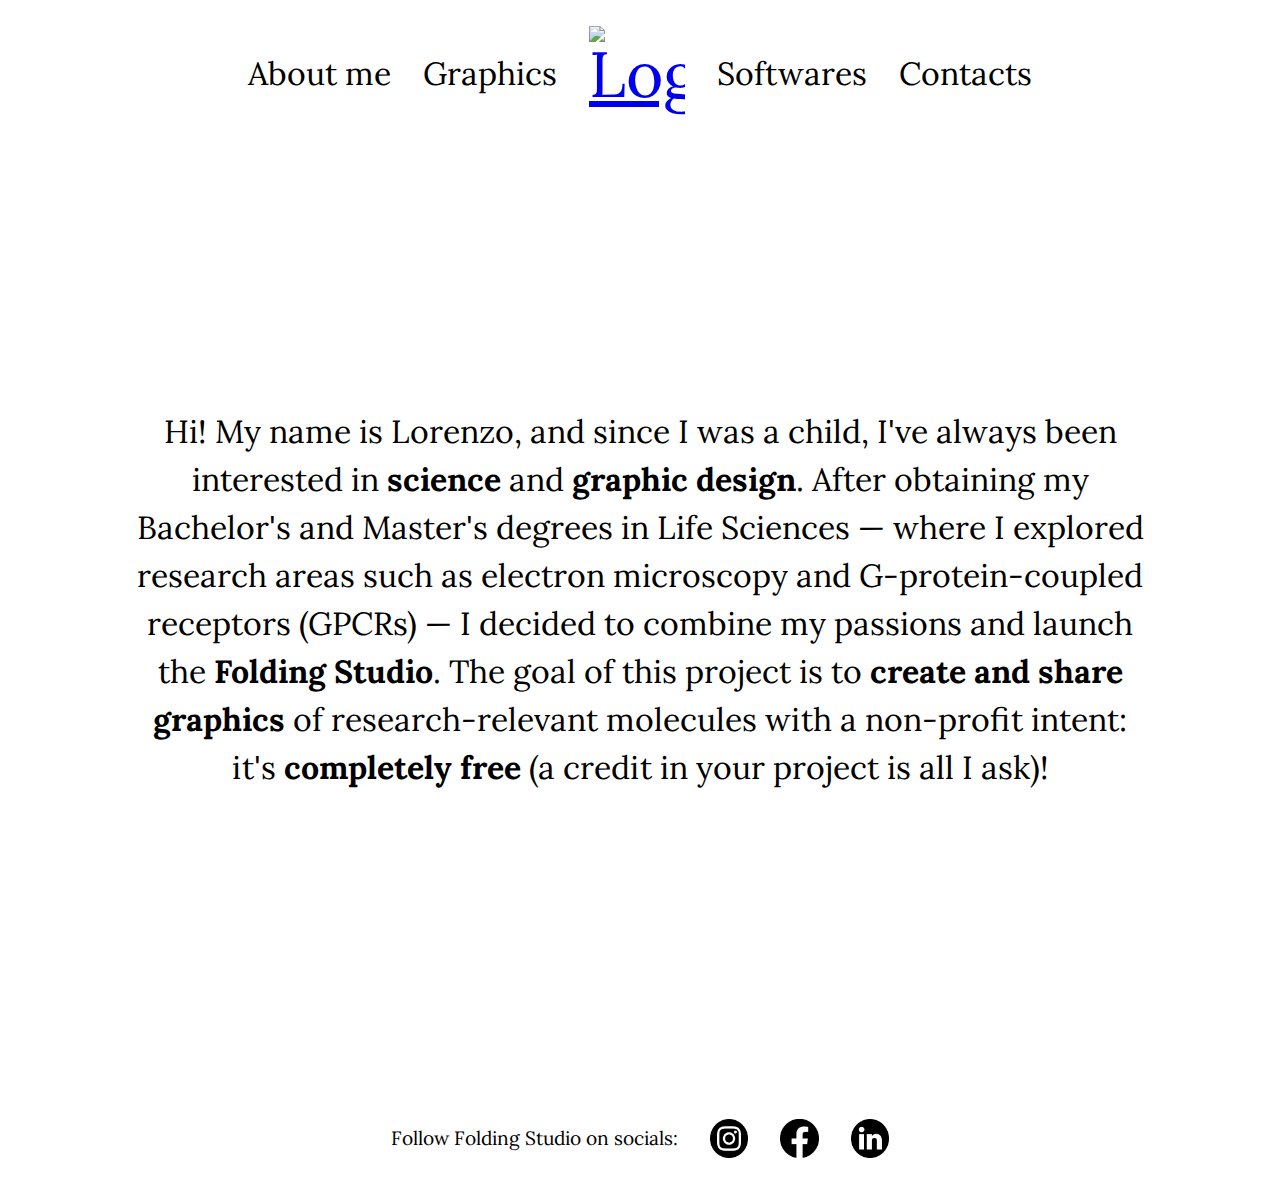
==== about.html @ 73b4b7d4 "Add files via upload" ====
<!DOCTYPE html>
<html lang="en">
<head>
  <meta charset="UTF-8">
  <meta name="viewport" content="width=device-width, initial-scale=1.0">
  <meta http-equiv="X-UA-Compatible" content="ie=edge">
  <title>Folding about</title>
  <link href="https://fonts.googleapis.com/css2?family=Lora:wght@400;700&display=swap" rel="stylesheet">
  <link rel="stylesheet" href="style.css">
</head>

<body>
    <header class="visible">
      <div class="header-content">
        <ul class="menusx">
          <li><a href="about.html">About me</a></li>
          <li><a href="graphics.html">Graphics</a></li>
        </ul>
        <a href="index.html" target="_blank">
          <img src="images/Logo_nobaclk.tiff" alt="Logo" class="logo">
        </a>
        <ul class="menudx">
          <li><a href="softwares.html">Softwares</a></li>
          <li><a href="contacts.html">Contacts</a></li>
        </ul>
      </div>


    </div>
    </header>

  

    <div class="section" style="margin-top: 6.2rem; padding-bottom: 3rem;">
       <p class="paragraph paragraph_visible"> Hi! My name is Lorenzo, and since I was a child, I've always been interested in <span style="font-weight: bold;">science</span> and <span style="font-weight: bold;">graphic design</span>. After obtaining my Bachelor's and Master's degrees in Life Sciences — where I explored research areas such as electron microscopy and G-protein-coupled receptors (GPCRs) — I decided to combine my passions and launch the <span style="font-weight: bold;">Folding Studio</span>. The goal of this project is to <span style="font-weight: bold;">create and share graphics</span> of research-relevant molecules with a non-profit intent: it's <span style="font-weight: bold;">completely free</span> (a credit in your project is all I ask)!</p>
    </div>

    <footer>
      <div class="foot-content">
       <span class="text-foot" >
         Follow Folding Studio on socials:
       </span>
       <a href="https://www.instagram.com/folding_studio_/">
        <img src="images/ig.png" alt="Logo" class="logo-foot">
       </a>
       <a href="">
           <img src="images/fb.png" alt="Logo" class="logo-foot">
         </a>
       
           <a href="">
             <img src="images/lkin.png" alt="Logo" class="logo-foot">
           </a>
         </a>
         </div>
       </footer>

    </body>
</html>
---- style.css ----
/* Reset */
body, html {
    font-family: 'Lora', serif;
    line-height: 1;
    font-size: 2rem;
    box-sizing: border-box;
    margin: 0;
    padding: 0;
}
*, *:before, *:after {
    box-sizing: border-box;
}
h1, h2, h3, h4, h5, h6, p, ol, ul {
    margin: 0 0 1rem 0;
    padding: 0;
}
ol, ul {
    padding-left: 20px;
    line-height: 1.5;
}
img {
    height: auto;
    max-width: 100%; /* Ensure images are responsive */
}
h1 {
    font-size: 4rem;
}

a{display: inline;}

a:hover {opacity: 65%;}


.section {
    display: flex;
    flex-direction: column;
    justify-content: center;
    align-items: center;
    width: 100%;
    height: auto;
    min-height: 100vh; /* Ensures the section takes full height */
    position: relative;
}

.section2 {
    display: flex;
    flex-direction: column;
    justify-content: center;
    align-items: center;
    width: 100%;
    min-height: 100vh; /* Ensures the section takes full height */
    position: relative;
} 

#titleContainer {
    opacity: 1;
    transform: translateY(0);
    transition: opacity 0.5s ease, transform 0.5s ease;
}

#titleContainer.hidden {
    opacity: 0;
    transform: translateY(-50px);
}

.title-container {
    display: flex;
    flex-direction: column;
    align-items: center;
    justify-content: center;
    text-align: center;
    gap: 1rem;
}

.title {
    font-weight: normal;
}

.titlebold {
    font-weight: bold;
}

.titlebold_italic {
    font-weight: bold;
    font-size: 1.5rem;
    display: flex;
    align-items: center;
    justify-content: center;
    text-align: center;
    opacity: 0;
    transition: opacity 2s ease, transform 2s ease;
    margin: 0 0 1rem 0;
    padding: 0;
}

.paragraph {
    margin: 0;
    opacity: 0;
    display: flex;
    flex-direction: column;
    align-items: center;
    justify-content: center;
    text-align: center;
    font-size: 1rem;
    transition: transform 2s ease, opacity 2s ease;
    width: 80%;
    line-height: 1.5rem;
    display: inline;
}

.paragraph_visible {
    margin: 0;
    opacity: 1;
    display: block;
    flex-direction: column;
    align-items: center;
    justify-content: center;
    text-align: center;
    line-height: 1.5rem;
}

.centered-image {
    width: 30%;
    height: auto;
}

.scroll-down {
    position: absolute;
    bottom: 0.8rem;
    left: 50%;
    transform: translateX(-50%);
    color: #333;
    cursor: pointer;
    animation: pulse 1.5s infinite;
    transition: opacity 0.5s ease-in-out;
}

.scroll-down svg {
    width: 1.5rem;
    height: 1.5rem;
    stroke: #333;
    stroke-width: 2;
    fill: none;
}

footer {
    display: flex;
    height: 2.5rem;
    align-items: center;
    justify-items: center;
    justify-content: center;
}

.text-foot {
    display: flex;
    text-decoration: none;
    align-items: center;
    text-align: center;
    color: #000;
    font-size: 0.6rem;
    transition: color 0.3s ease;
    text-align: center;
    align-items: center;
    justify-items: center;
    text-justify: center;
}

header {
    display: flex;
    position: fixed;
    top: 0;
    left: 0;
    width: 100vw;
    background-color: #ffffff;
    color: rgb(0, 0, 0);
    align-items: center;
    justify-content: center;
    padding: 0.8rem 0;
    opacity: 0;
    z-index: 1000;
    text-align: center; /* Aggiunto per centrare il testo */
}

header.visible {
    opacity: 1;
    transform: translateY(0);
}

.header-content {
    display: flex;
    align-items: center;
    justify-content: center;
    width: 80vw;
    height: 50%;
    padding: 0 0.8rem;
    gap: 1rem; /* Aggiunge spazio ai lati */
    text-align: center; /* Aggiunto per centrare il testo */
}

.menusx, .menudx {
    display: flex;
    gap: 1rem; /* Spaziatura tra i link */
    list-style: none;
    height: 1rem;
    padding: 0;
    margin: 0;
    align-items: center;
    justify-content: center; /* Aggiunto per centrare i link */
}

.menusx li a, .menudx li a {
    display: flex;
    text-decoration: none;
    align-items: center;
    color: #000;
    font-size: 1rem;
    transition: color 0.3s ease;
    justify-content: center; /* Aggiunto per centrare i link */
}

.menusx li a:hover, .menudx li a:hover {
    opacity: 65%;
}

.logo {
    display: block;
    width: 3rem;
    height: 3rem;
    margin: 0 auto; /* Aggiunto per centrare il logo */
}

.logo-foot{
    display: block;
    width: 1.2rem;
    height: 1.2rem;
}

.foot-content {
    display: flex;
    align-items: center;
    justify-content:center;
    width: 100%;
    height: 50%;
    padding: 0 0.8rem; 
    gap: 1rem;
     /* Aggiunge spazio ai lati */
}

.logo-foot:hover {
    opacity: 65%;
} 

.logo:hover {
    opacity: 65%;
}

.custom-link{
    font-weight: bold; 
    color: black; 
    text-decoration: none;
    display: inline;
}

.custom-link:hover {
    opacity: 65%;
}

/*Style sheet for SOFTWARE PAGE*/
.description {
    margin: 1rem auto;
    max-width: 40vw;
    font-size: 1rem;
}

.logo-grid {
    display: grid;
    grid-template-columns: repeat(2, 20rem); /* 2 loghi per riga */
    justify-content: center;
    row-gap: 10vw; 
    width: 100%;
    height: auto;
    margin-bottom: 20vh;
    margin-top: 20vh;
}

.logo-item {
    position: relative;
    display: flex;
    flex-direction: column;
    align-items: center;
    min-height: 50vh; /* Fissa l'altezza per evitare cambiamenti */
    overflow: visible;
}

.logo-item img {
    width: 10vw;
    height: auto;
}

.dropdown-btn:hover {
    opacity: 65%;
}

/*Carousel style*/

.carousel-container {
    display: flex;
    position: relative;
    width: 80vw;
    overflow: hidden;
    justify-content: center;
    align-items: center;
    align-content: center;
    margin: 0 auto;
    margin-top: 20%;
    margin-bottom: 12%;
}
.carousel-track {
    display: flex;
    transition: transform 0.5s ease-in-out;
    width: 80vw;
}
.carousel-item {
    min-width: 100%; /* Occupa tutto lo spazio visibile */
    background-color: #fff;
    overflow: hidden;
    text-align: center;
    justify-content: center;    
}
.carousel-item img {
    width: 70vw;
    height: auto;
    margin-bottom: 12%;
}

.titlecarousel {
    font-weight: bold;
    font-size: 1rem;
    display: flex;
    align-items: center;
    justify-content: center;
    text-align: center;
    opacity: 1;
    margin: 1rem 0 1rem 0;
}
.arrow {
    position: fixed;
    top: 50%;
    transform: translateY(-50%);
    background-color: rgba(255, 255, 255, 0.8);
    border: none;
    padding: 0.3rem;
    cursor: pointer;
    border-radius: 50%;
    z-index: 1;
    margin: 1rem;
}
.arrow-left {
    left: 1rem;
}
.arrow-right {
    right: 1rem;
}
.arrow[disabled] {
    display: none;
}

/* Responsive Design */

/* Smartphone */

@media (max-width: 768px) {
    header {
        flex-direction: row;
        padding: 0.5rem 0;
    }

    header .logo {
        order: 1;
      }

      header .menu {
        order: 2;
        margin-left: auto;
      }
    .header-content {
        width: 80vw;
        flex-direction: row;
        align-items: center;
        padding: 0 0.5rem;
    }

    .header-content img{
        width: 60%; /* Aumentato da 50% a 60% */
        height: auto;
        flex-direction: row;
        align-items: center;
        padding: 0 0.5rem;
    }

  header img {  
    width: 50%;
    height: auto;
    flex-direction: row;
    align-items: center;
    padding: 0 0.5rem;
  }


    .menusx, .menudx {
        flex-direction: row;
        gap: 0.5rem;
    }

    .menusx li a, .menudx li a {
        font-size: 0.7rem;
    }
    .logo {
        width: 6rem; /* Aumentato da 5rem a 6rem */
        height: auto;
    }



    ul {
        padding-left: 10px; /* Riduce il padding per schermi più piccoli */
        line-height: 1.2; /* Riduce l'altezza della linea per schermi più piccoli */
    }

    li {
        margin-bottom: 5px; /* Riduce il margine inferiore per schermi più piccoli */
    }


    body, html {
        font-size: 1.5rem;
    }
    .title {
        font-size: 2.5rem;
    }
    .container {
        width: 90%;
    }
    .centered-image {
        width: 80%;
    }
    .description {
        max-width: 90%;
        font-size: 1rem;
    }
    .logo-grid {
        grid-template-columns: 1fr; /* One logo per row */
        row-gap: 5vw;
    }
    .carousel-container {
        width: 100%;
    }
    .carousel-item img {
        width: 90%;
    }
    .menu {
        display: none;
    }
    .menu-icon {
        display: block;
    }
}

/* Tablet */
@media (min-width: 601px) and (max-width: 1024px) {
    body, html {
        font-size: 1.75rem;
    }
    .title {
        font-size: 3rem;
    }
    .container {
        width: 80%;
    }
    .centered-image {
        width: 50%;
    }
    .description {
        max-width: 80%;
    }
    .logo-grid {
        grid-template-columns: 1fr 1fr; /* Two logos per row */
    }
    .carousel-container {
        width: 90%;
    }
    .carousel-item img {
        width: 80%;
    }
    .menu {
        display: block;
    }
    .menu-icon {
        display: none;
    }
}

@keyframes pulse {
    0%, 100% {
        transform: translate(-50%, 0);
    }
    50% {
        transform: translate(-50%, 10px);
    }
}
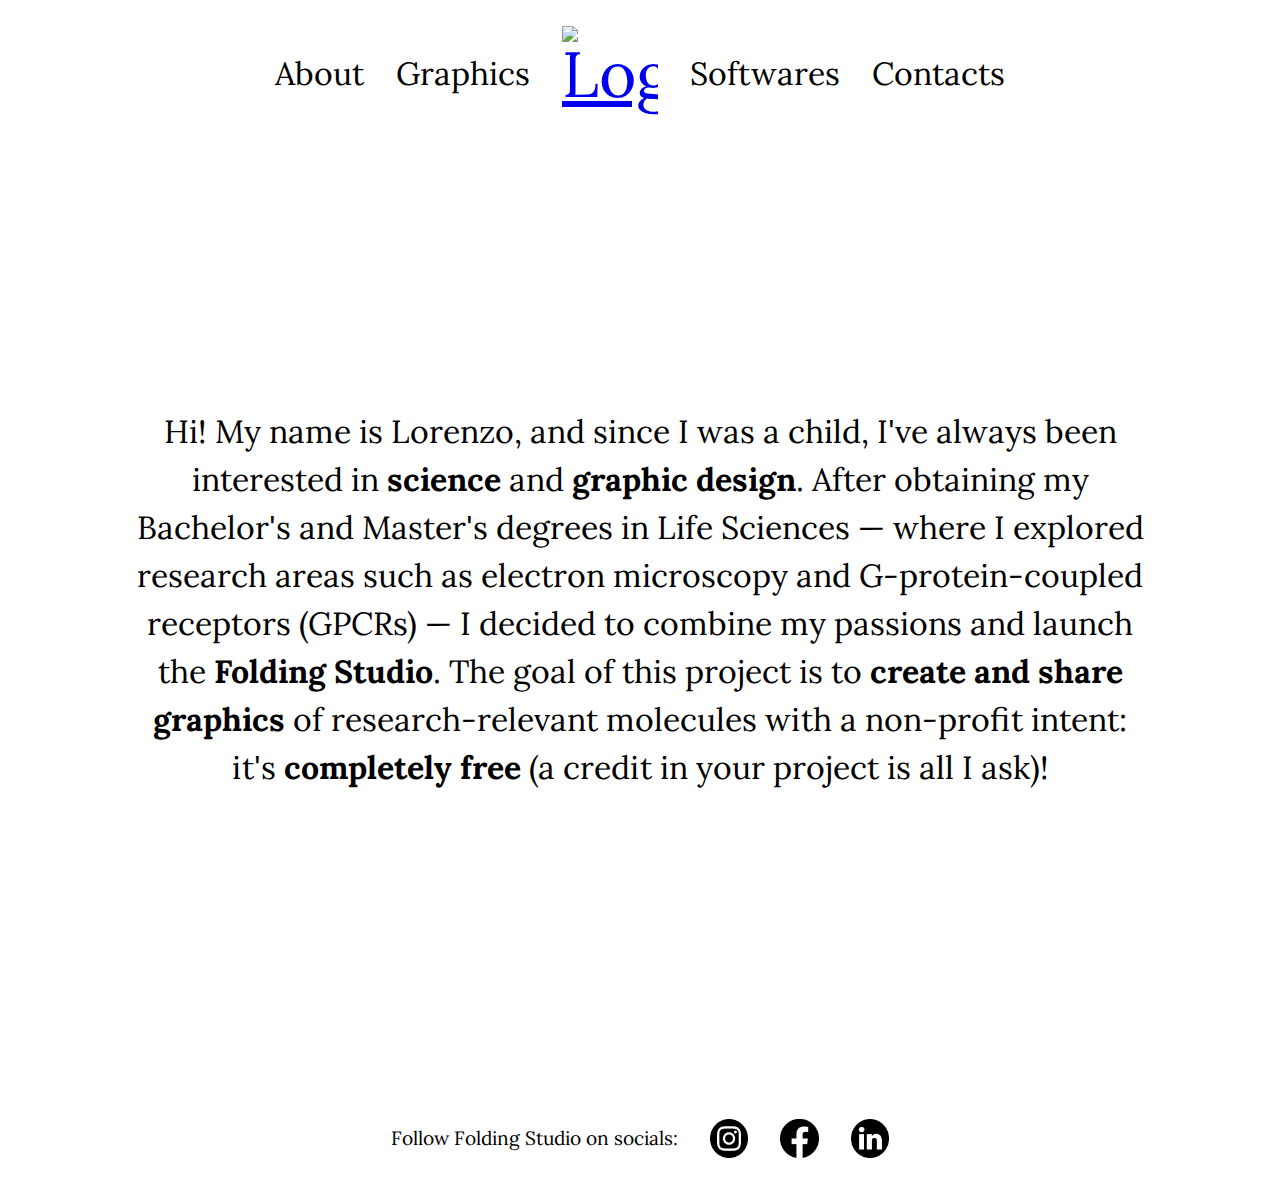
==== commit 648d26ec: "Update about.html" ====
--- a/about.html
+++ b/about.html
@@ -13,7 +13,7 @@
     <header class="visible">
       <div class="header-content">
         <ul class="menusx">
-          <li><a href="about.html">About me</a></li>
+          <li><a href="about.html">About</a></li>
           <li><a href="graphics.html">Graphics</a></li>
         </ul>
         <a href="index.html" target="_blank">
@@ -58,4 +58,4 @@
 </html>
    
 
-         +         
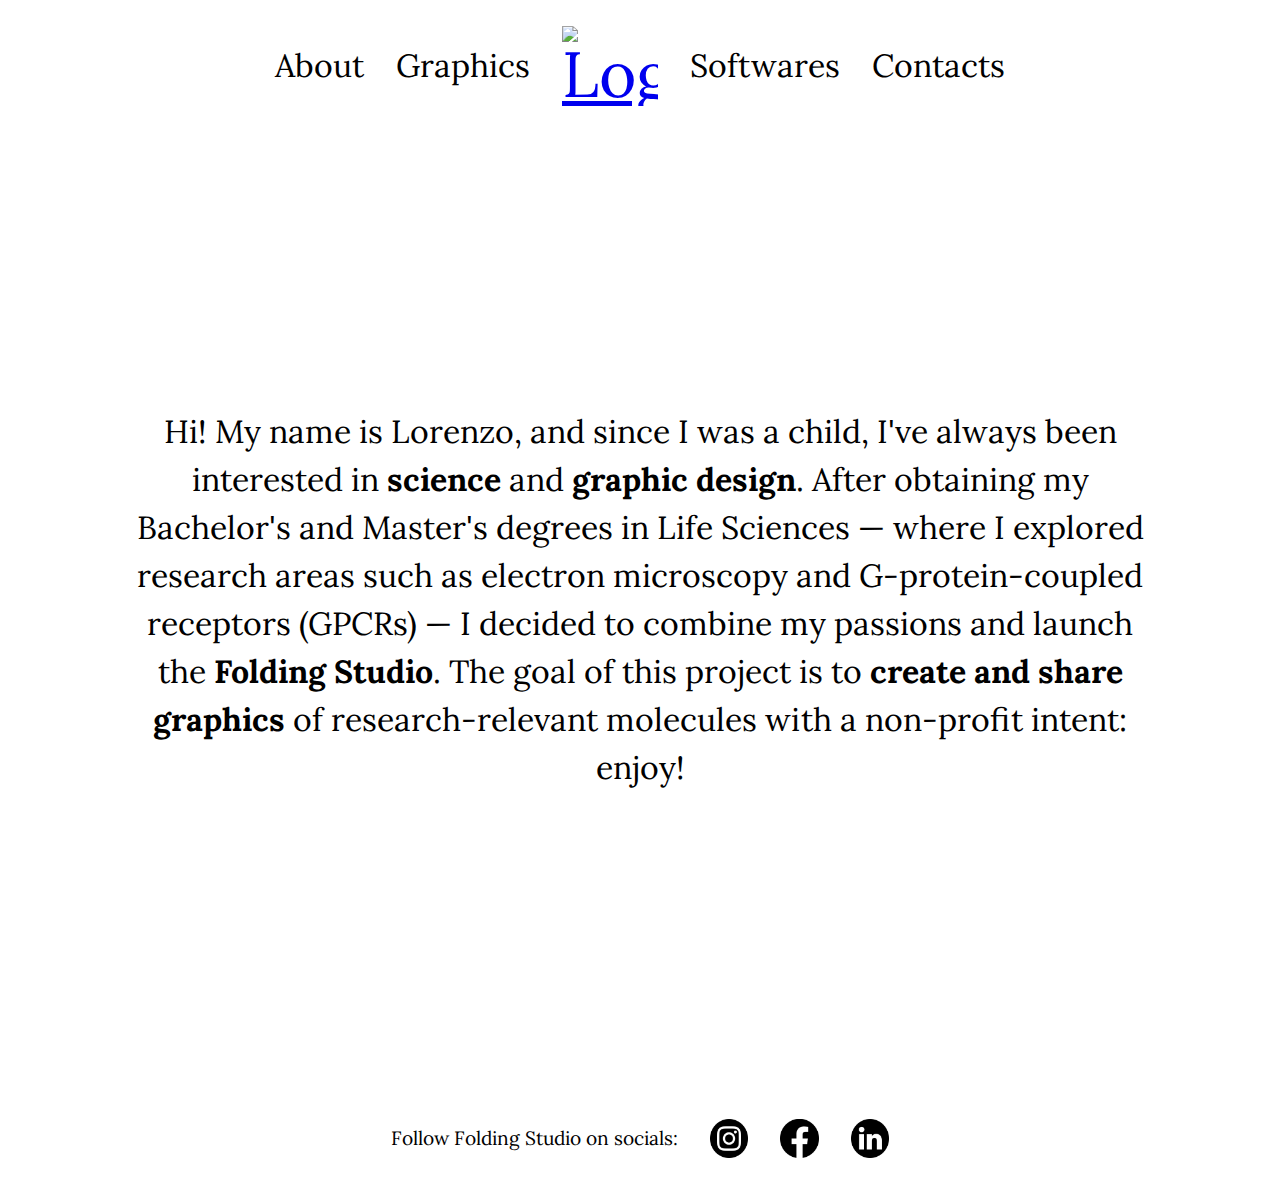
==== commit f84fbca8: "Update about.html" ====
--- a/about.html
+++ b/about.html
@@ -32,7 +32,7 @@
   
 
     <div class="section" style="margin-top: 6.2rem; padding-bottom: 3rem;">
-       <p class="paragraph paragraph_visible"> Hi! My name is Lorenzo, and since I was a child, I've always been interested in <span style="font-weight: bold;">science</span> and <span style="font-weight: bold;">graphic design</span>. After obtaining my Bachelor's and Master's degrees in Life Sciences — where I explored research areas such as electron microscopy and G-protein-coupled receptors (GPCRs) — I decided to combine my passions and launch the <span style="font-weight: bold;">Folding Studio</span>. The goal of this project is to <span style="font-weight: bold;">create and share graphics</span> of research-relevant molecules with a non-profit intent: it's <span style="font-weight: bold;">completely free</span> (a credit in your project is all I ask)!</p>
+       <p class="paragraph paragraph_visible"> Hi! My name is Lorenzo, and since I was a child, I've always been interested in <span style="font-weight: bold;">science</span> and <span style="font-weight: bold;">graphic design</span>. After obtaining my Bachelor's and Master's degrees in Life Sciences — where I explored research areas such as electron microscopy and G-protein-coupled receptors (GPCRs) — I decided to combine my passions and launch the <span style="font-weight: bold;">Folding Studio</span>. The goal of this project is to <span style="font-weight: bold;">create and share graphics</span> of research-relevant molecules with a non-profit intent: enjoy!</p>
     </div>
 
     <footer>
--- a/style.css
+++ b/style.css
@@ -225,7 +225,7 @@
 .logo {
     display: block;
     width: 3rem;
-    height: 3rem;
+    height: auto;
     margin: 0 auto; /* Aggiunto per centrare il logo */
 }
 
@@ -390,13 +390,7 @@
         padding: 0 0.5rem;
     }
 
-    .header-content img{
-        width: 60%; /* Aumentato da 50% a 60% */
-        height: auto;
-        flex-direction: row;
-        align-items: center;
-        padding: 0 0.5rem;
-    }
+    
 
   header img {  
     width: 50%;
@@ -416,8 +410,9 @@
         font-size: 0.7rem;
     }
     .logo {
-        width: 6rem; /* Aumentato da 5rem a 6rem */
+        width: 40vw; /* Aumentato da 5rem a 6rem */
         height: auto;
+        max-width: 100%;
     }
 
 
@@ -507,4 +502,4 @@
     50% {
         transform: translate(-50%, 10px);
     }
-}+}
